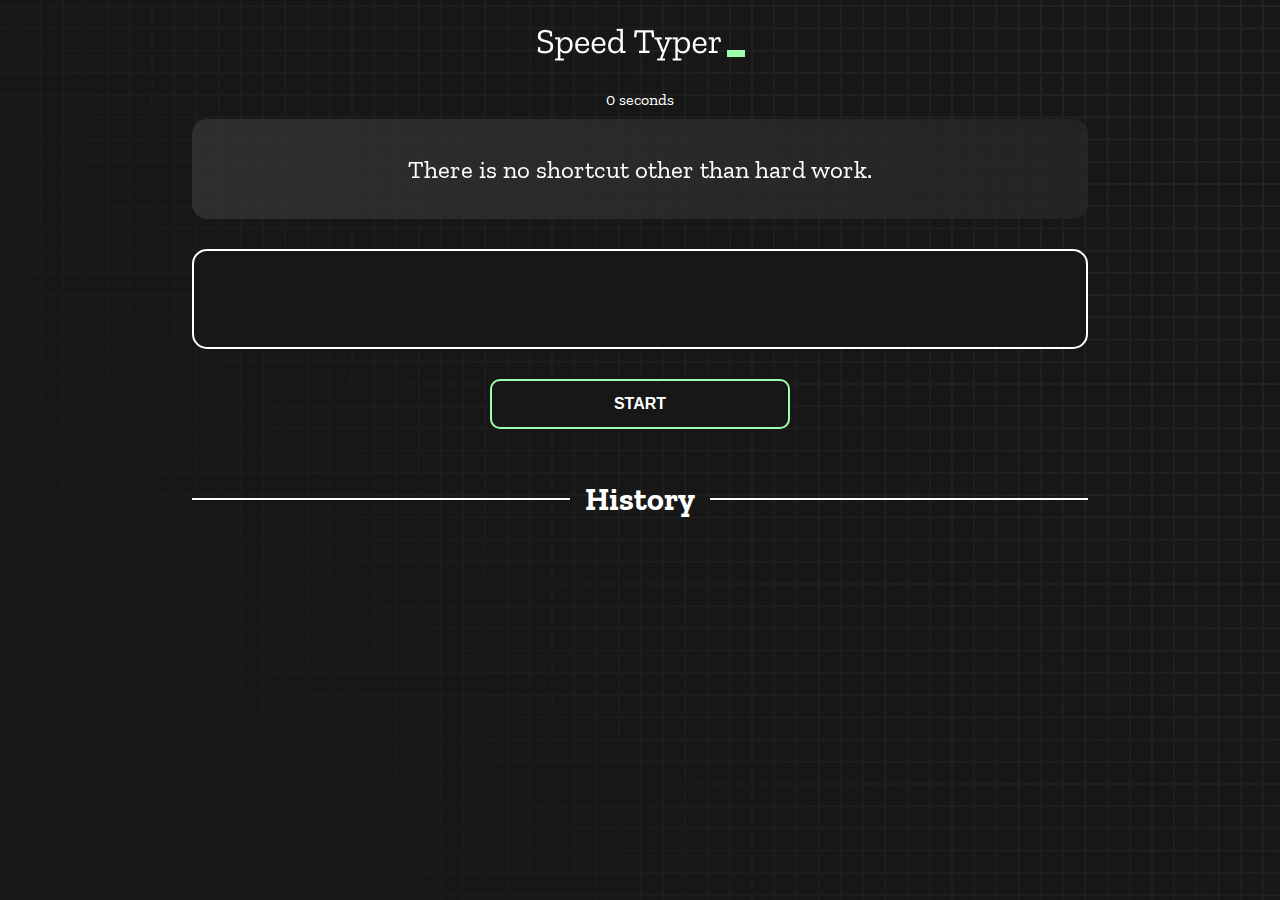
==== index.html @ 1742ad86 "Initial commit" ====
<!DOCTYPE html>
<html lang="en">
  <head>
    <meta charset="UTF-8" />
    <meta http-equiv="X-UA-Compatible" content="IE=edge" />
    <meta name="viewport" content="width=device-width, initial-scale=1.0" />
    <title>Speed Monster</title>
    <link rel="stylesheet" href="styles.css" />
    <link rel="preconnect" href="https://fonts.googleapis.com" />
    <link rel="preconnect" href="https://fonts.gstatic.com" crossorigin />
    <link
      href="https://fonts.googleapis.com/css2?family=Zilla+Slab:wght@300;400;500&display=swap"
      rel="stylesheet"
    />
  </head>
  <body>
    <h1 class="title"><img src="./logo.png" /></h1>
    <div id="show-time">0 seconds</div>

    <div class="box-container">
      <div id="question"></div>

      <div id="display" class="inactive"></div>

      <div class="buttons">
        <button id="starts">START</button>
      </div>

      <div class="divider-container">
        <div class="line"></div>
        <h1 class="title2">History</h1>
        <div class="line"></div>
      </div>
      <div id="histories"></div>
    </div>

    <div id="countdown"></div>
    <div id="modal-background" class="hidden"></div>
    <div id="result" class="hidden"></div>

    <script src="./history.js"></script>
    <script src="./script.js"></script>
  </body>
</html>
---- styles.css ----
* {
  padding: 0;
  margin: 0;
  box-sizing: border-box;
}

body {
  background-image: url("./bg.png");
  background-size: cover;
  background-position: left top;
  font-family: "Zilla Slab", serif;
}

.box-container {
  width: 70%;
  margin: 0 auto;
}

#question {
  height: 100px;
  display: flex;
  align-items: center;
  justify-content: center;
  color: white;
  font-size: 25px;
  border-radius: 15px;
  background: rgb(255, 255, 255);
  background: linear-gradient(
    92.49deg,
    rgba(255, 255, 255, 0.1) 0.18%,
    rgba(255, 255, 255, 0.05) 99.85%
  );
  backdrop-filter: blur(5px);
  margin-bottom: 30px;
}

#display {
  height: 100px;
  display: flex;
  flex-wrap: wrap;
  align-items: center;
  padding-left: 5rem;
  color: white;
  font-size: 32px;
  background-color: #171717;
  border: 2px solid #9dffad;
  border-radius: 15px;
}

#countdown {
  position: fixed;
  height: 100vh;
  width: 100vw;
  background-color: rgba(0, 0, 0, 0.8);
  top: 0;
  left: 0;
  display: flex;
  align-items: center;
  justify-content: center;
  font-size: 3rem;
  color: white;
  display: none;
}
#result {
  position: fixed;
  top: 10%; 
  left: 10%;
  transform: translate(-50%, -50%);
  height: 250px;
  width: 400px;
  background-color: #171717;
  border-radius: 15px;
  border: 2px solid #9dffad;
  color: white;
  text-align: center;
  padding: 2rem;
}
#show-time{
  text-align: center;
  color: white;
  margin: 10px 0;
}

.green {
  color: #9dffad;
}
.red {
  color: #eb6565;
}
.bold {
  font-weight: 700;
}
.inactive {
  border: 2px solid white !important;
}
.hidden {
  display: none;
}
.title {
  text-align: center;
  color: white;
  margin: 20px 0;
}

.divider-container {
  height: 80px;
  display: flex;
  justify-content: center;
  align-items: center;
  gap: 15px;
  margin: 0 auto;
}

.line {
  height: 2px;
  background: white;
  width: 100%;
}

.title2 {
  color: white;
  display: block;
}

.buttons {
  display: flex;
  justify-content: center;
  margin: 30px 0;
}
button {
  padding: 10px 20px;
  border: none;
  font-size: 16px;
  font-weight: bold;
  width: 300px;
  height: 50px;
  color: white;
  background-color: #171717;
  border-radius: 10px;
  border: 2px solid #9dffad;
  cursor: pointer;
}

#histories {
  display: flex;
  flex-wrap: wrap;
  justify-content: space-around;
}

.card {
  width: 100%;
  height: 100%;
  padding: 50px;
  display: flex;
  justify-content: space-between;
  align-items: center;
  padding: 20px 30px;
  color: white;
  border-radius: 15px;
  background: rgb(255, 255, 255);
  background: linear-gradient(
    92.49deg,
    rgba(255, 255, 255, 0.1) 0.18%,
    rgba(255, 255, 255, 0.05) 99.85%
  );
  backdrop-filter: blur(5px);
  margin-bottom: 30px;
}

#modal-background {
  background: rgb(255, 255, 255);
  background: linear-gradient(
    92.49deg,
    rgba(255, 255, 255, 0.1) 0.18%,
    rgba(255, 255, 255, 0.05) 99.85%
  );
  backdrop-filter: blur(5px);
  height: 100vh;
  width: 100%;
  position: fixed;
  top: 0;
}

@media only screen and (max-width: 700px) {
  .box-container {
    padding: 0 20px;
    width: 100%;
  }
  .card {
    flex-direction: column;
  }
}
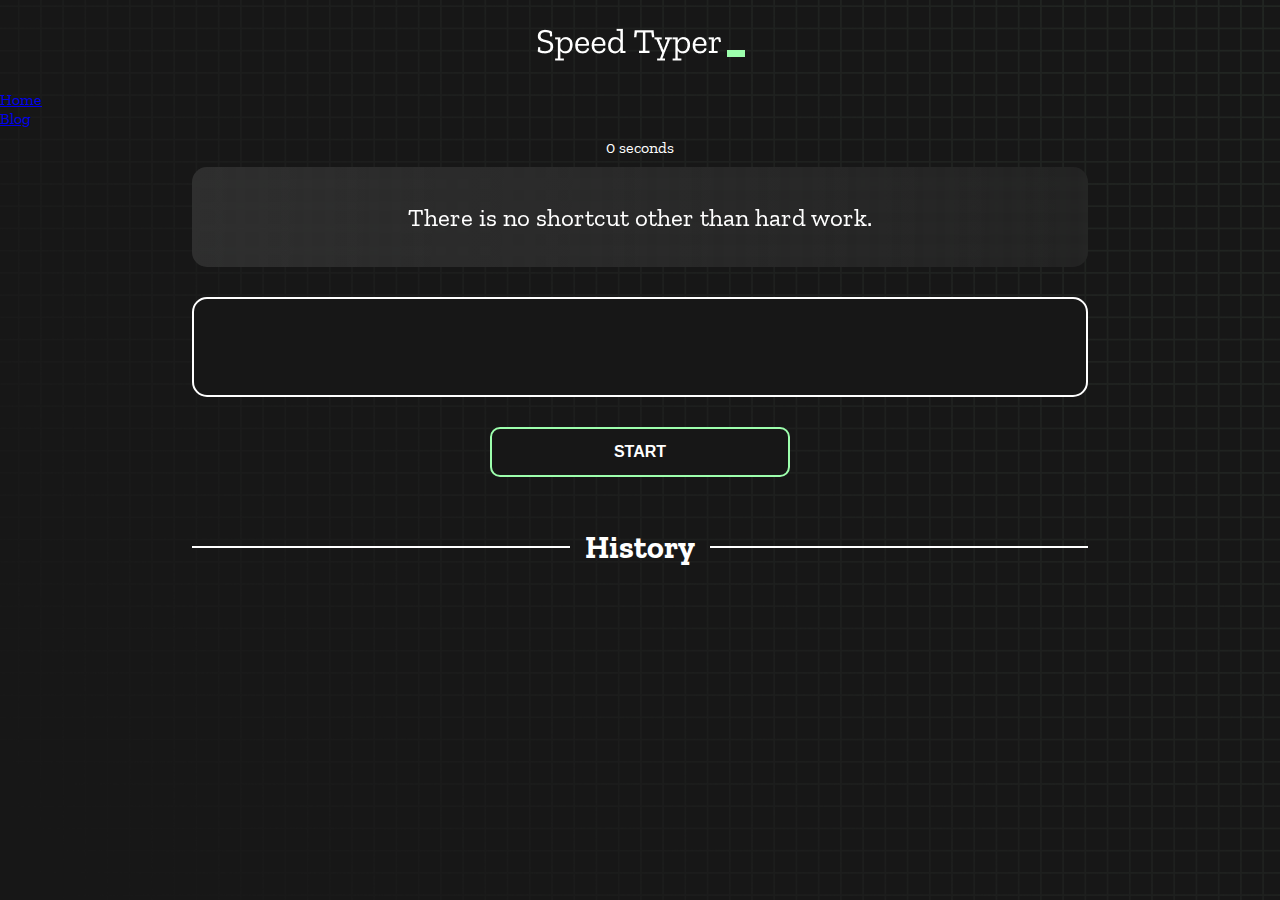
==== commit f0b54535: "creating a blog page" ====
--- a/index.html
+++ b/index.html
@@ -1,44 +1,60 @@
 <!DOCTYPE html>
 <html lang="en">
-  <head>
-    <meta charset="UTF-8" />
-    <meta http-equiv="X-UA-Compatible" content="IE=edge" />
-    <meta name="viewport" content="width=device-width, initial-scale=1.0" />
-    <title>Speed Monster</title>
-    <link rel="stylesheet" href="styles.css" />
-    <link rel="preconnect" href="https://fonts.googleapis.com" />
-    <link rel="preconnect" href="https://fonts.gstatic.com" crossorigin />
-    <link
-      href="https://fonts.googleapis.com/css2?family=Zilla+Slab:wght@300;400;500&display=swap"
-      rel="stylesheet"
-    />
-  </head>
-  <body>
-    <h1 class="title"><img src="./logo.png" /></h1>
-    <div id="show-time">0 seconds</div>
 
-    <div class="box-container">
-      <div id="question"></div>
+<head>
+  <meta charset="UTF-8" />
+  <meta http-equiv="X-UA-Compatible" content="IE=edge" />
+  <meta name="viewport" content="width=device-width, initial-scale=1.0" />
+  <title>Home | Learn Typing</title>
+  <link rel="stylesheet" href="styles.css" />
+  <link rel="preconnect" href="https://fonts.googleapis.com" />
+  <link rel="preconnect" href="https://fonts.gstatic.com" crossorigin />
+  <link href="https://fonts.googleapis.com/css2?family=Zilla+Slab:wght@300;400;500&display=swap" rel="stylesheet" />
+  <link href="https://cdn.jsdelivr.net/npm/bootstrap@5.2.1/dist/css/bootstrap.min.css" rel="stylesheet"
+    integrity="sha384-iYQeCzEYFbKjA/T2uDLTpkwGzCiq6soy8tYaI1GyVh/UjpbCx/TYkiZhlZB6+fzT" crossorigin="anonymous" />
+</head>
 
-      <div id="display" class="inactive"></div>
+<body>
+  
+  <h1 class="title"><img src="./logo.png" /></h1>
+  <div class="container mb-5">
+    <ul class="nav nav-tabs justify-content-center">
+      <li class="nav-item">
+        <a class="nav-link active" aria-current="page" href="index.html">Home</a>
+      </li>
+      <li class="nav-item">
+        <a class="nav-link" href="blog.html">Blog</a>
+      </li>
+    </ul>
+  </div>
+  <div id="show-time">0 seconds</div>
 
-      <div class="buttons">
-        <button id="starts">START</button>
-      </div>
+  <div class="box-container">
+    <div id="question"></div>
 
-      <div class="divider-container">
-        <div class="line"></div>
-        <h1 class="title2">History</h1>
-        <div class="line"></div>
-      </div>
-      <div id="histories"></div>
+    <div id="display" class="inactive"></div>
+
+    <div class="buttons">
+      <button id="starts">START</button>
     </div>
 
-    <div id="countdown"></div>
-    <div id="modal-background" class="hidden"></div>
-    <div id="result" class="hidden"></div>
+    <div class="divider-container">
+      <div class="line"></div>
+      <h1 class="title2">History</h1>
+      <div class="line"></div>
+    </div>
+    <div id="histories"></div>
+  </div>
 
-    <script src="./history.js"></script>
-    <script src="./script.js"></script>
-  </body>
-</html>
+  <div id="countdown"></div>
+  <div id="modal-background" class="hidden"></div>
+  <div id="result" class="hidden"></div>
+
+  <script src="./history.js"></script>
+  <script src="./script.js"></script>
+  <script src="https://cdn.jsdelivr.net/npm/bootstrap@5.2.1/dist/js/bootstrap.bundle.min.js"
+    integrity="sha384-u1OknCvxWvY5kfmNBILK2hRnQC3Pr17a+RTT6rIHI7NnikvbZlHgTPOOmMi466C8" crossorigin="anonymous">
+  </script>
+</body>
+
+</html>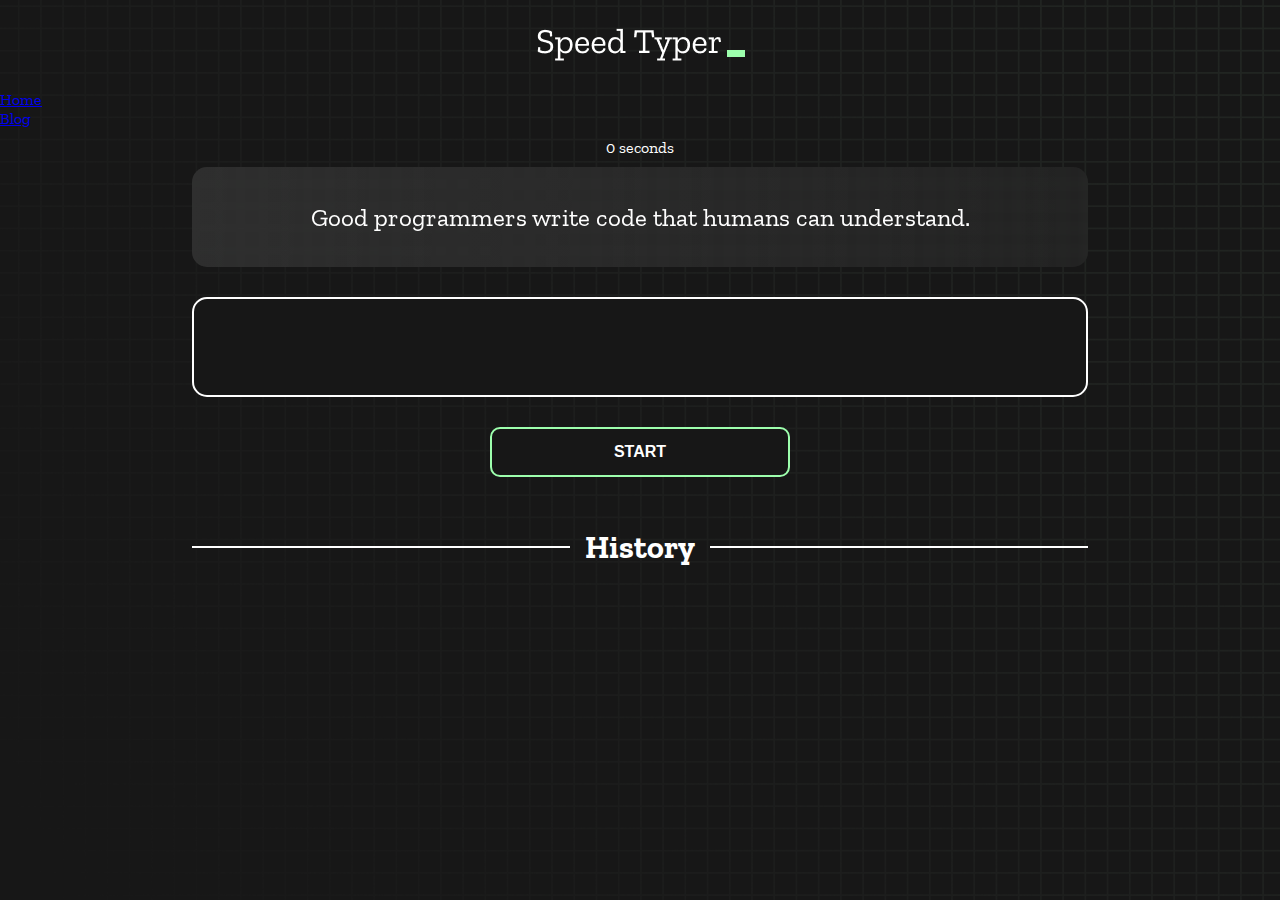
==== commit 5c1a23f3: "blog page completed" ====
--- a/index.html
+++ b/index.html
@@ -17,7 +17,7 @@
 <body>
   
   <h1 class="title"><img src="./logo.png" /></h1>
-  <div class="container mb-5">
+  <div class="container  my-5">
     <ul class="nav nav-tabs justify-content-center">
       <li class="nav-item">
         <a class="nav-link active" aria-current="page" href="index.html">Home</a>
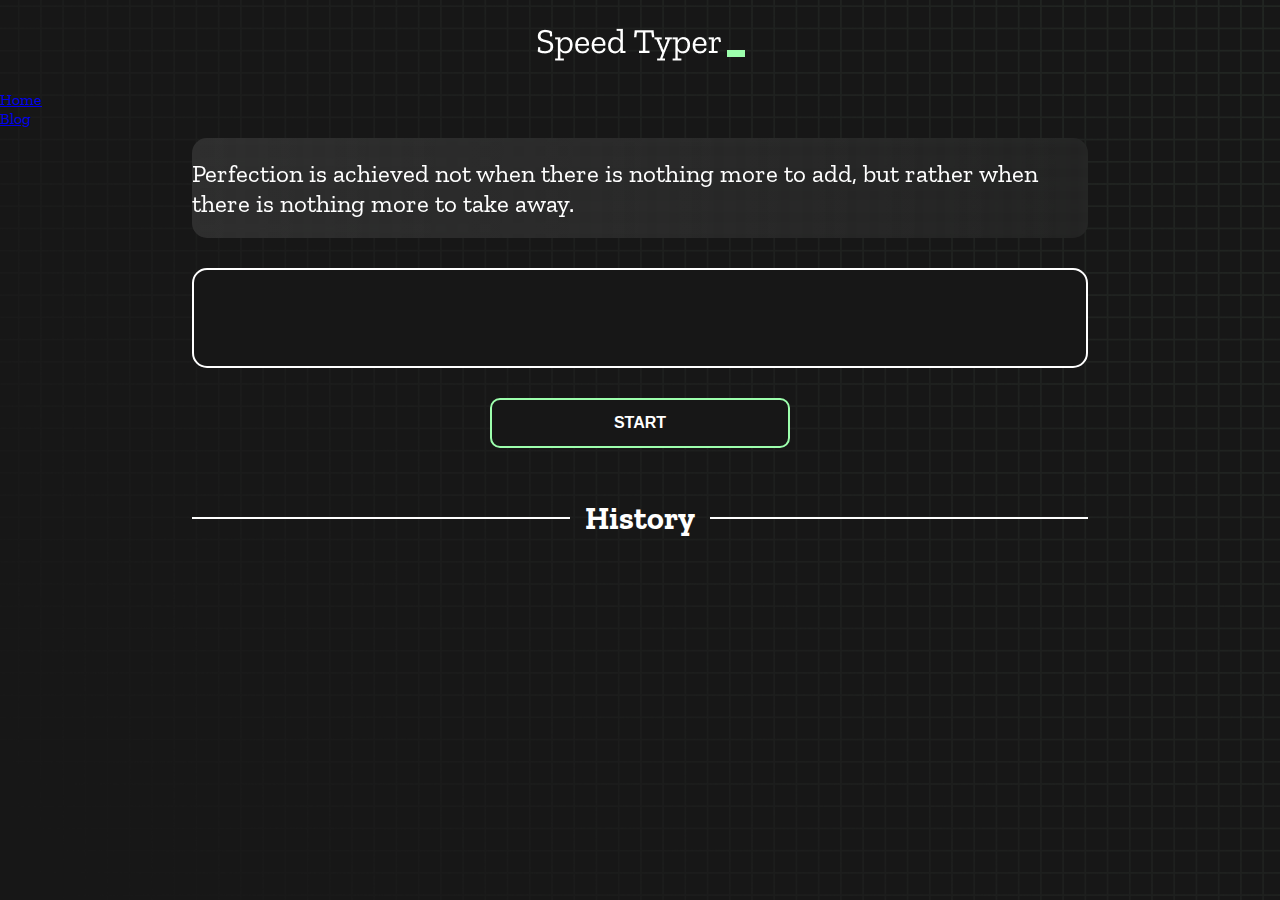
==== commit 29271719: "number of mistakes shown in modal" ====
--- a/index.html
+++ b/index.html
@@ -27,7 +27,7 @@
       </li>
     </ul>
   </div>
-  <div id="show-time">0 seconds</div>
+  <div id="show-time"></div>
 
   <div class="box-container">
     <div id="question"></div>
@@ -43,7 +43,7 @@
       <h1 class="title2">History</h1>
       <div class="line"></div>
     </div>
-    <div id="histories"></div>
+    <div id="histories" class=""></div>
   </div>
 
   <div id="countdown"></div>
--- a/styles.css
+++ b/styles.css
@@ -63,8 +63,8 @@
 }
 #result {
   position: fixed;
-  top: 10%; 
-  left: 10%;
+  top: 50%; 
+  left: 50%;
   transform: translate(-50%, -50%);
   height: 250px;
   width: 400px;
@@ -143,16 +143,9 @@
 
 #histories {
   display: flex;
-  flex-wrap: wrap;
-  justify-content: space-around;
 }
 
 .card {
-  width: 100%;
-  height: 100%;
-  padding: 50px;
-  display: flex;
-  justify-content: space-between;
   align-items: center;
   padding: 20px 30px;
   color: white;
@@ -162,7 +155,7 @@
     92.49deg,
     rgba(255, 255, 255, 0.1) 0.18%,
     rgba(255, 255, 255, 0.05) 99.85%
-  );
+  ) !important;
   backdrop-filter: blur(5px);
   margin-bottom: 30px;
 }
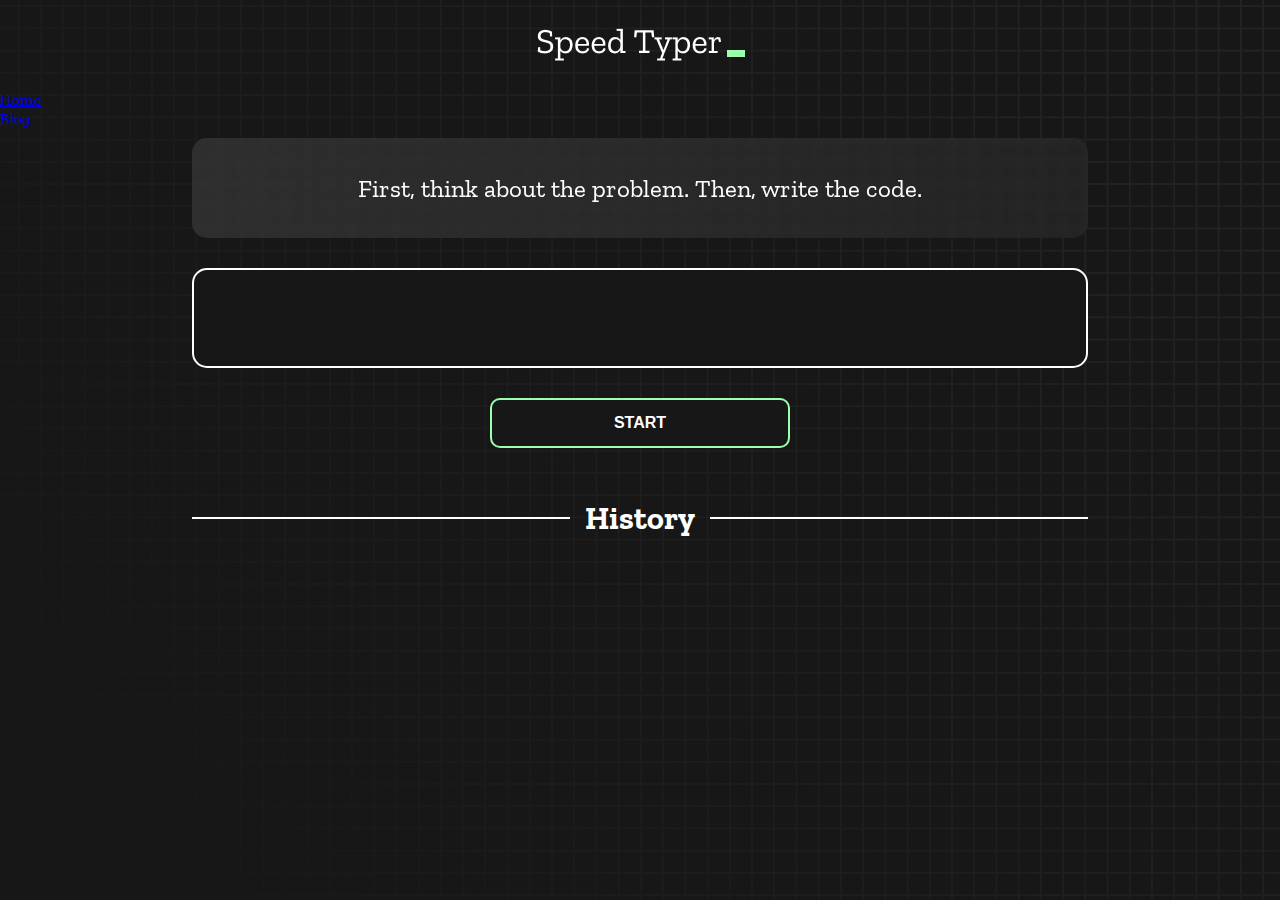
==== commit 0dfe89c7: "history part responsive done" ====
--- a/index.html
+++ b/index.html
@@ -43,7 +43,7 @@
       <h1 class="title2">History</h1>
       <div class="line"></div>
     </div>
-    <div id="histories" class=""></div>
+    <div id="histories" class="row row-cols-1 row-cols-lg-3"></div>
   </div>
 
   <div id="countdown"></div>
--- a/styles.css
+++ b/styles.css
@@ -143,6 +143,7 @@
 
 #histories {
   display: flex;
+  flex-direction: row;
 }
 
 .card {
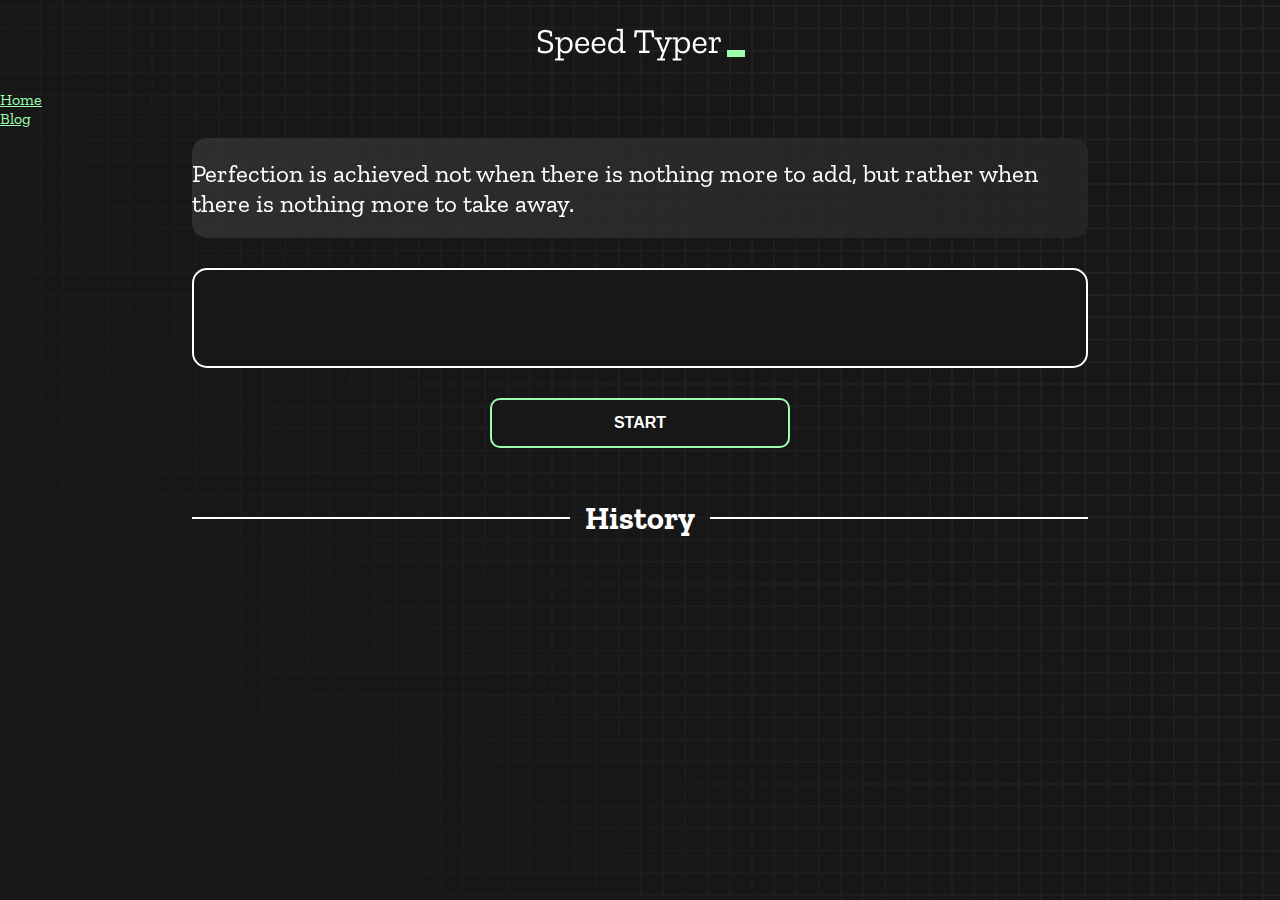
==== commit 46ad978a: "Assignment done successfully." ====
--- a/index.html
+++ b/index.html
@@ -18,7 +18,7 @@
   
   <h1 class="title"><img src="./logo.png" /></h1>
   <div class="container  my-5">
-    <ul class="nav nav-tabs justify-content-center">
+    <ul class="nav nav-tabs justify-content-center fw-semibold">
       <li class="nav-item">
         <a class="nav-link active" aria-current="page" href="index.html">Home</a>
       </li>
--- a/styles.css
+++ b/styles.css
@@ -9,6 +9,14 @@
   background-size: cover;
   background-position: left top;
   font-family: "Zilla Slab", serif;
+}
+
+.nav-item a {
+  color:#9dffad;
+}
+
+.nav-item a:hover {
+  color: #ffffff;
 }
 
 .box-container {
@@ -146,7 +154,7 @@
   flex-direction: row;
 }
 
-.card {
+.card-custom {
   align-items: center;
   padding: 20px 30px;
   color: white;
